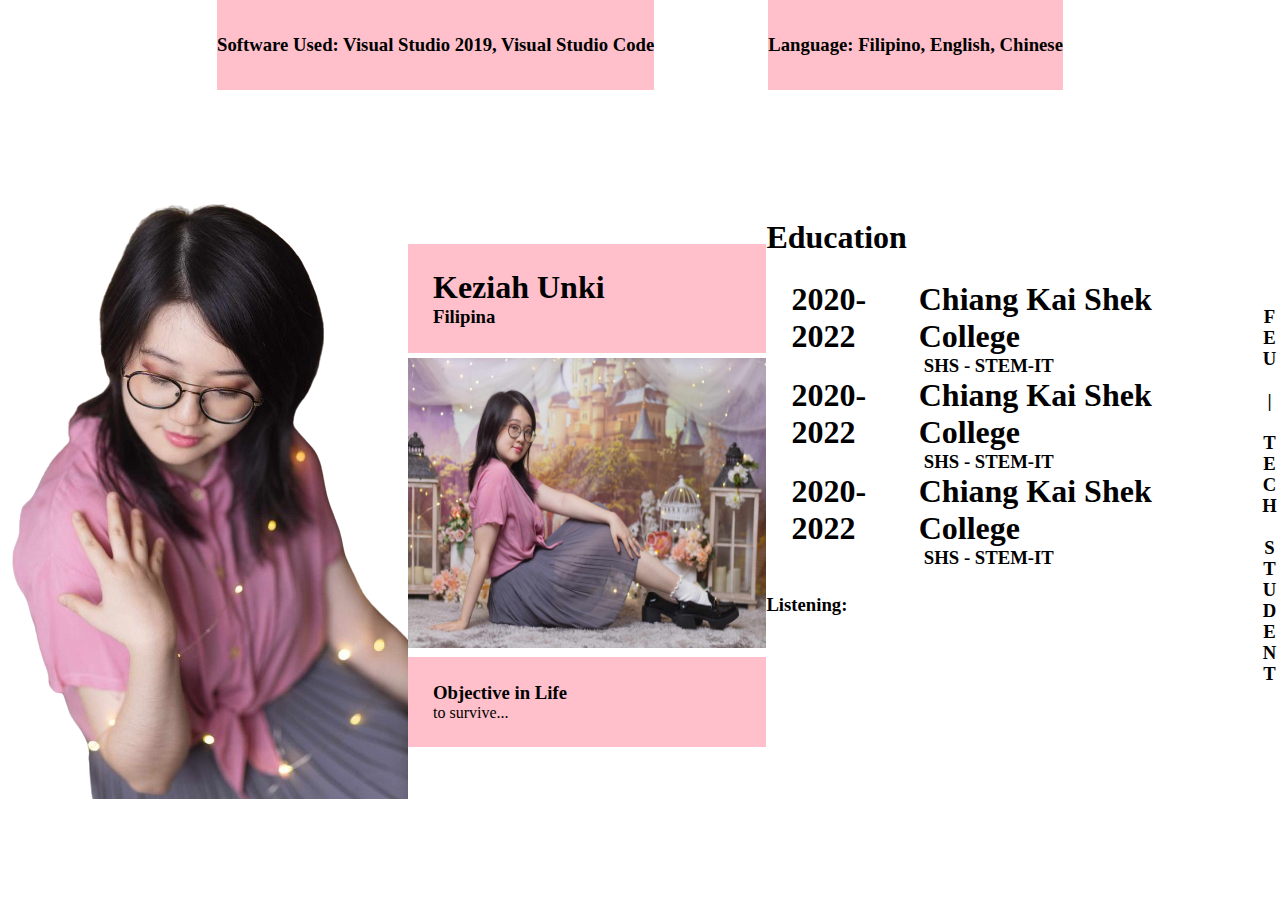
==== pages/about-me/index.html @ c0d0d67b "feat(about-me): added layout" ====
<!DOCTYPE html>
<html lang="en">
  <head>
    <meta charset="UTF-8" />
    <meta name="viewport" content="width=device-width, initial-scale=1.0" />
    <title>About Me</title>
    <link rel="stylesheet" href="./assets/css/style.css" />
  </head>
  <body>
    <section id="about-me">
      <div class="top-container">
        <div class="left container">
          <h3>Software Used: Visual Studio 2019, Visual Studio Code</h3>
        </div>
        <div class="right container">
          <h3>Language: Filipino, English, Chinese</h3>
        </div>
      </div>
      <div class="bottom-container">
        <div class="left-container">
          <img src="./assets/img/keziah-02.png" alt="" />
        </div>

        <div class="center-container">
          <div class="top container">
            <h1>Keziah Unki</h1>
            <h3>Filipina</h3>
          </div>
          <img src="./assets/img/keziah-landscape.jpg" height="300" />

          <div class="bottom container">
            <h3>Objective in Life</h3>
            <p>to survive...</p>
          </div>
        </div>

        <div class="right-container">
          <h1>Education</h1>

          <div class="school-info">

            <div class="title">
              <div class="year">
                <h1>2020-2022</h1>
                <h1>Chiang Kai Shek College</h1>
              </div>
              <h3>SHS - STEM-IT</h3>
            </div>

            <div class="title">
              <div class="year">
                <h1>2020-2022</h1>
                <h1>Chiang Kai Shek College</h1>
              </div>
              <h3>SHS - STEM-IT</h3>
            </div>
            <div class="title">
              <div class="year">
                <h1>2020-2022</h1>
                <h1>Chiang Kai Shek College</h1>
              </div>
              <h3>SHS - STEM-IT</h3>
            </div>
          </div>

          <div class="more-info">
            <h3>Listening: </h3>
            <nav>
                <iframe style="border-radius:12px" src="https://open.spotify.com/embed/episode/7lYKmumCbkWKDiRyt5A5vn?utm_source=generator&theme=0" width="100%" height="152" frameBorder="0" allowfullscreen="" allow="autoplay; clipboard-write; encrypted-media; fullscreen; picture-in-picture" loading="lazy"></iframe>
            </nav>
          </div>
        </div>

        <div class="side-text">
            <h3>FEU | TECH STUDENT</h3>
        </div>
      </div>
    </section>
  </body>
</html>
---- pages/about-me/assets/css/style.css ----
* {
    box-sizing: border-box;
    margin: 0;
    padding: 0;
}

#about-me{
    display: flex;
    flex-direction: column;
    align-items: center;
    width: 100dvw;
    
    & .top-container {
        display: flex;
        flex-direction: row;
        justify-content: space-around;
        
        width: 75dvw;
        height: 10dvh;

        & .container {
            display: flex;
            background-color: pink;
            align-items: center;
        }
    }

    & .bottom-container {
        display: flex;
        align-items: center;
        justify-content: space-around;
        width: 100dvw;
        height: 90dvh;
        
        & .center-container {
            width: 28dvw;

            & .container {
                background-color: pink;
                padding: 25px;
            }

            & img {
                padding: 5px 0px 5px 0px;
                width: 28dvw;
            }

        }


        & .right-container {
            
                & .school-info {
                    padding: 25px;
                    & .title {

                        & h3 {
                            margin-left: 30%;
                        }
                        & .year{
                            display: flex;
                        }

                    }
                }

            }
        }

        & .side-text {
            & h3 {
                display: flex;
                align-items: center;
                writing-mode: vertical-rl;
                text-orientation:upright;
            }
        }
        
    }
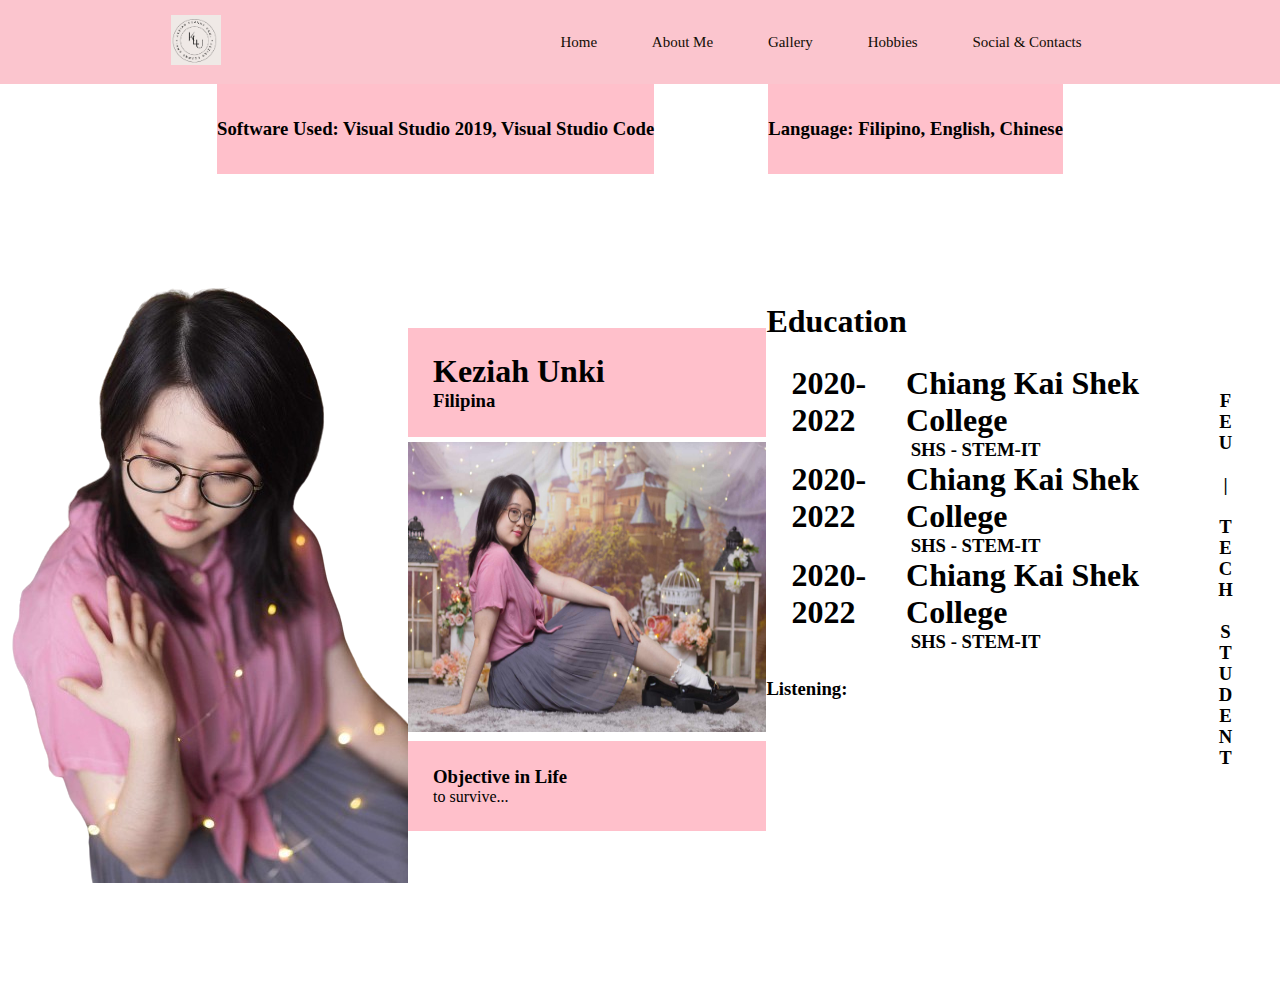
==== commit 216994ba: "feat(header): Added Header to each page" ====
--- a/pages/about-me/index.html
+++ b/pages/about-me/index.html
@@ -5,8 +5,22 @@
     <meta name="viewport" content="width=device-width, initial-scale=1.0" />
     <title>About Me</title>
     <link rel="stylesheet" href="./assets/css/style.css" />
+    <link rel="stylesheet" href="../../assets/css/header.css">
   </head>
   <body>
+    <header>
+      <div class="logo">
+        <img src="../../assets/img/logo.png" alt="" height="50" width="50">
+    </div>
+
+    <nav class="header_nav">
+        <a href="../../index.html">Home</a>
+        <a href="../about-me/index.html">About Me</a>
+        <a href="../gallery/index.html">Gallery</a>
+        <a href="../extra-activities/index.html">Hobbies</a>
+        <a href="../socials/index.html">Social & Contacts</a>
+    </nav>
+    </header>
     <section id="about-me">
       <div class="top-container">
         <div class="left container">
--- a/assets/css/header.css
+++ b/assets/css/header.css
@@ -0,0 +1,39 @@
+* {
+    padding: 0;
+    margin: 0;
+  }
+  
+  header {
+    display: flex;
+    flex-direction: row;
+    justify-content: space-around;
+    align-items: center;
+    padding: 15px;
+    background-color: rgb(251, 197, 206);
+  
+    & .logo_01{
+      transition: all 0.5s ease-in-out;
+      &:hover {
+        transform: scale(1.5);
+      }
+    }
+    
+
+    & .header_nav {
+      width: 45vw;
+      display: flex;
+      flex-direction: row;
+      justify-content: space-around;
+  
+      & a {
+        text-decoration: none;
+        font-size: 15px;
+        color: rgb(18, 13, 4);
+        transition: all 0.5s ease-in-out;
+  
+        &:hover {
+          transform: scale(1.2);
+        }
+      }
+    }
+  }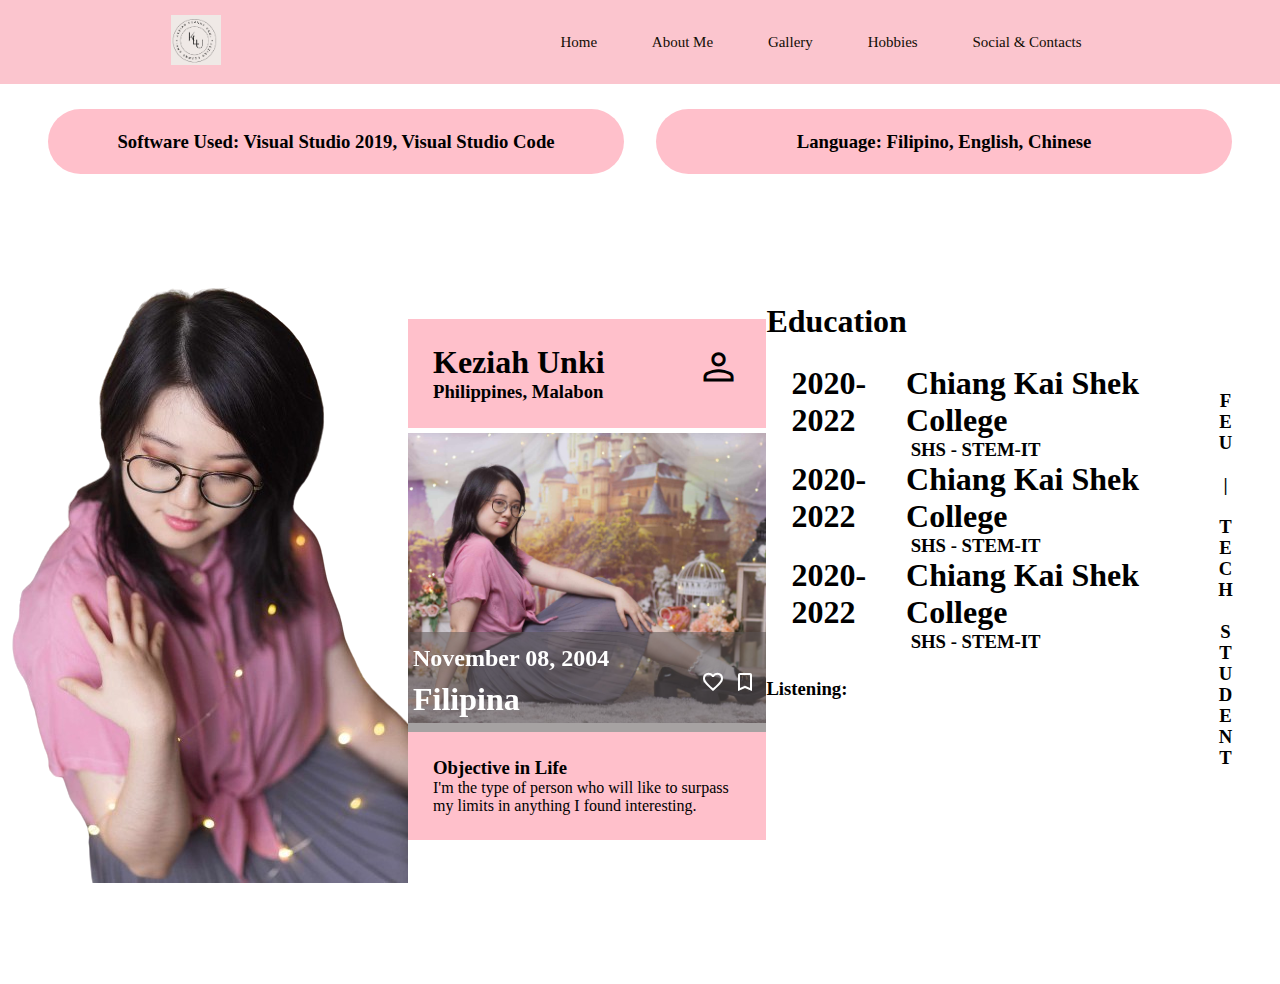
==== commit 63fe5c91: "refactor(about-me): Layout fix, Text Added" ====
--- a/pages/about-me/index.html
+++ b/pages/about-me/index.html
@@ -6,6 +6,7 @@
     <title>About Me</title>
     <link rel="stylesheet" href="./assets/css/style.css" />
     <link rel="stylesheet" href="../../assets/css/header.css">
+    <link rel="stylesheet" href="https://fonts.googleapis.com/css2?family=Material+Symbols+Outlined:opsz,wght,FILL,GRAD@24,400,0,0" />
   </head>
   <body>
     <header>
@@ -37,14 +38,38 @@
 
         <div class="center-container">
           <div class="top container">
-            <h1>Keziah Unki</h1>
-            <h3>Filipina</h3>
+
+            <div>
+              <h1>Keziah Unki</h1>
+              <h3>Philippines, Malabon</h3>
+            </div>
+
+            <i class="material-symbols-outlined">
+              person
+              </i>
           </div>
-          <img src="./assets/img/keziah-landscape.jpg" height="300" />
+          
+          <div class="middle">
+            <img src="./assets/img/keziah-landscape.jpg" height="300">
+            <div class="instagram">
+              <div class="information">
+                <h2>November 08, 2004</h2>
+                <h1>Filipina</h1>
+              </div>
+              <div class="icons">
+                <i class="material-symbols-outlined">
+                  favorite
+                  </i>
+                <i class="material-symbols-outlined">
+                  bookmark
+                  </i>
+              </div>
+            </div>
+          </div>
 
           <div class="bottom container">
             <h3>Objective in Life</h3>
-            <p>to survive...</p>
+            <p>I'm the type of person who will like to surpass my limits in anything I found interesting. </p>
           </div>
         </div>
 
--- a/pages/about-me/assets/css/style.css
+++ b/pages/about-me/assets/css/style.css
@@ -15,13 +15,17 @@
         flex-direction: row;
         justify-content: space-around;
         
-        width: 75dvw;
+        width: 95dvw;
         height: 10dvh;
 
         & .container {
             display: flex;
             background-color: pink;
             align-items: center;
+            justify-content: center;
+            border-radius: 50px;
+            margin-top: 25px;
+            width: 45dvw;
         }
     }
 
@@ -35,15 +39,73 @@
         & .center-container {
             width: 28dvw;
 
-            & .container {
+            & .container {      
                 background-color: pink;
                 padding: 25px;
             }
 
-            & img {
-                padding: 5px 0px 5px 0px;
-                width: 28dvw;
+            & .top{
+                display: flex;
+                flex-direction: row;
+                justify-content: space-between;
+
+
+            & .material-symbols-outlined {
+                font-size: 45px;
             }
+
+            }
+
+            & .middle{
+                position: relative;
+
+                & .instagram{
+                    background-color: rgba(92, 84, 84, 0.545);
+                    position: absolute;
+                    display: flex;
+                    flex-direction: row;
+                    justify-content: space-between;
+                    padding: 5px 5px 5px 5px;
+                    z-index: 2;
+                    bottom: 0;
+                    left: 0;
+                    width: 28dvw;
+
+
+                    & .information {
+                        height: 10dvh;
+                        display: flex;
+                        flex-direction: column;
+                        justify-content: space-evenly;
+                       
+                        & > h2 {
+                            color: white;
+                        }
+
+                        & > h1 {
+                            color: white;
+                        }
+                    }
+
+                    & .icons {
+                        display: flex;
+                        align-items: center;
+                        justify-content: space-around;
+                        width: 5dvw;
+                        font-size: 35px;
+                        color: white;
+                    }
+                }
+
+                & img {
+
+                    object-fit: cover;
+                    padding: 5px 0px 5px 0px;
+                    background-color: white;
+                    width: 28dvw;
+                }
+            }
+
 
         }
 
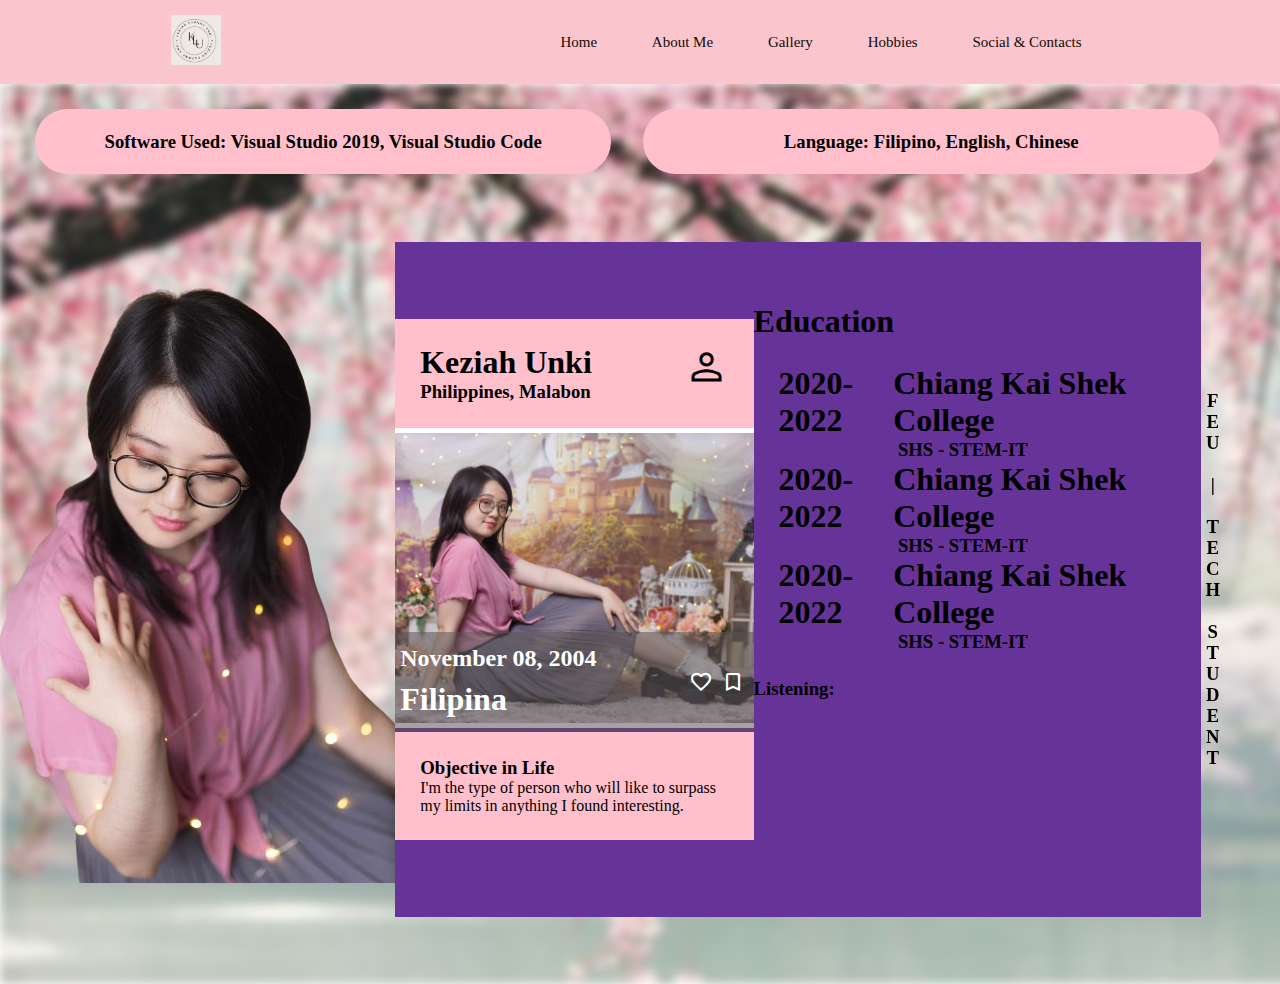
==== commit 58a49088: "refactor(about-me): background added" ====
--- a/pages/about-me/index.html
+++ b/pages/about-me/index.html
@@ -36,78 +36,81 @@
           <img src="./assets/img/keziah-02.png" alt="" />
         </div>
 
-        <div class="center-container">
-          <div class="top container">
-
-            <div>
-              <h1>Keziah Unki</h1>
-              <h3>Philippines, Malabon</h3>
+        <div class="white-background">
+          <div class="center-container">
+            <div class="top container">
+  
+              <div>
+                <h1>Keziah Unki</h1>
+                <h3>Philippines, Malabon</h3>
+              </div>
+  
+              <i class="material-symbols-outlined">
+                person
+                </i>
             </div>
-
-            <i class="material-symbols-outlined">
-              person
-              </i>
+            
+            <div class="middle">
+              <img src="./assets/img/keziah-landscape.jpg" height="300">
+              <div class="instagram">
+                <div class="information">
+                  <h2>November 08, 2004</h2>
+                  <h1>Filipina</h1>
+                </div>
+                <div class="icons">
+                  <i class="material-symbols-outlined">
+                    favorite
+                    </i>
+                  <i class="material-symbols-outlined">
+                    bookmark
+                    </i>
+                </div>
+              </div>
+            </div>
+  
+            <div class="bottom container">
+              <h3>Objective in Life</h3>
+              <p>I'm the type of person who will like to surpass my limits in anything I found interesting. </p>
+            </div>
           </div>
-          
-          <div class="middle">
-            <img src="./assets/img/keziah-landscape.jpg" height="300">
-            <div class="instagram">
-              <div class="information">
-                <h2>November 08, 2004</h2>
-                <h1>Filipina</h1>
+  
+          <div class="right-container">
+            <h1>Education</h1>
+  
+            <div class="school-info">
+  
+              <div class="title">
+                <div class="year">
+                  <h1>2020-2022</h1>
+                  <h1>Chiang Kai Shek College</h1>
+                </div>
+                <h3>SHS - STEM-IT</h3>
               </div>
-              <div class="icons">
-                <i class="material-symbols-outlined">
-                  favorite
-                  </i>
-                <i class="material-symbols-outlined">
-                  bookmark
-                  </i>
+  
+              <div class="title">
+                <div class="year">
+                  <h1>2020-2022</h1>
+                  <h1>Chiang Kai Shek College</h1>
+                </div>
+                <h3>SHS - STEM-IT</h3>
               </div>
+              <div class="title">
+                <div class="year">
+                  <h1>2020-2022</h1>
+                  <h1>Chiang Kai Shek College</h1>
+                </div>
+                <h3>SHS - STEM-IT</h3>
+              </div>
+            </div>
+  
+            <div class="more-info">
+              <h3>Listening: </h3>
+              <nav>
+                  <iframe style="border-radius:12px" src="https://open.spotify.com/embed/episode/7lYKmumCbkWKDiRyt5A5vn?utm_source=generator&theme=0" width="100%" height="152" frameBorder="0" allowfullscreen="" allow="autoplay; clipboard-write; encrypted-media; fullscreen; picture-in-picture" loading="lazy"></iframe>
+              </nav>
             </div>
           </div>
 
-          <div class="bottom container">
-            <h3>Objective in Life</h3>
-            <p>I'm the type of person who will like to surpass my limits in anything I found interesting. </p>
-          </div>
-        </div>
-
-        <div class="right-container">
-          <h1>Education</h1>
-
-          <div class="school-info">
-
-            <div class="title">
-              <div class="year">
-                <h1>2020-2022</h1>
-                <h1>Chiang Kai Shek College</h1>
-              </div>
-              <h3>SHS - STEM-IT</h3>
-            </div>
-
-            <div class="title">
-              <div class="year">
-                <h1>2020-2022</h1>
-                <h1>Chiang Kai Shek College</h1>
-              </div>
-              <h3>SHS - STEM-IT</h3>
-            </div>
-            <div class="title">
-              <div class="year">
-                <h1>2020-2022</h1>
-                <h1>Chiang Kai Shek College</h1>
-              </div>
-              <h3>SHS - STEM-IT</h3>
-            </div>
-          </div>
-
-          <div class="more-info">
-            <h3>Listening: </h3>
-            <nav>
-                <iframe style="border-radius:12px" src="https://open.spotify.com/embed/episode/7lYKmumCbkWKDiRyt5A5vn?utm_source=generator&theme=0" width="100%" height="152" frameBorder="0" allowfullscreen="" allow="autoplay; clipboard-write; encrypted-media; fullscreen; picture-in-picture" loading="lazy"></iframe>
-            </nav>
-          </div>
         </div>
 
         <div class="side-text">
--- a/pages/about-me/assets/css/style.css
+++ b/pages/about-me/assets/css/style.css
@@ -8,7 +8,24 @@
     display: flex;
     flex-direction: column;
     align-items: center;
-    width: 100dvw;
+    width: 98dvw;
+    position: relative;
+
+    &::before {
+        content: " ";
+        position: absolute;
+        top: 0;
+        left: 0;
+        width: 150dvw;
+        height: 100dvh;
+        background-image: url(../img/background.jpg);
+        background-position: left;
+        background-size: 100% 100%; 
+        object-fit: contain;
+        background-repeat: no-repeat;
+        filter: blur(5px);
+        z-index: -1;
+    }
     
     & .top-container {
         display: flex;
@@ -36,96 +53,105 @@
         width: 100dvw;
         height: 90dvh;
         
-        & .center-container {
-            width: 28dvw;
+        & .white-background {
 
-            & .container {      
-                background-color: pink;
-                padding: 25px;
-            }
-
-            & .top{
-                display: flex;
-                flex-direction: row;
-                justify-content: space-between;
-
-
-            & .material-symbols-outlined {
-                font-size: 45px;
-            }
-
-            }
-
-            & .middle{
-                position: relative;
-
-                & .instagram{
-                    background-color: rgba(92, 84, 84, 0.545);
-                    position: absolute;
+            display: flex;
+            align-items: center;
+            justify-content: space-around;
+            height: 75dvh;
+            width: 65dvw;
+            background-color: rebeccapurple;
+            & .center-container {
+                width: 28dvw;
+    
+                & .container {      
+                    background-color: pink;
+                    padding: 25px;
+                }
+    
+                & .top{
                     display: flex;
                     flex-direction: row;
                     justify-content: space-between;
-                    padding: 5px 5px 5px 5px;
-                    z-index: 2;
-                    bottom: 0;
-                    left: 0;
-                    width: 28dvw;
-
-
-                    & .information {
-                        height: 10dvh;
+    
+    
+                & .material-symbols-outlined {
+                    font-size: 45px;
+                }
+    
+                }
+    
+                & .middle{
+                    position: relative;
+    
+                    & .instagram{
+                        background-color: rgba(92, 84, 84, 0.545);
+                        position: absolute;
                         display: flex;
-                        flex-direction: column;
-                        justify-content: space-evenly;
-                       
-                        & > h2 {
-                            color: white;
+                        flex-direction: row;
+                        justify-content: space-between;
+                        padding: 5px 5px 5px 5px;
+                        z-index: 2;
+                        bottom: 0;
+                        left: 0;
+                        width: 28dvw;
+    
+    
+                        & .information {
+                            height: 10dvh;
+                            display: flex;
+                            flex-direction: column;
+                            justify-content: space-evenly;
+                           
+                            & > h2 {
+                                color: white;
+                            }
+    
+                            & > h1 {
+                                color: white;
+                            }
                         }
-
-                        & > h1 {
+    
+                        & .icons {
+                            display: flex;
+                            align-items: center;
+                            justify-content: space-around;
+                            width: 5dvw;
+                            font-size: 35px;
                             color: white;
                         }
                     }
-
-                    & .icons {
-                        display: flex;
-                        align-items: center;
-                        justify-content: space-around;
-                        width: 5dvw;
-                        font-size: 35px;
-                        color: white;
+    
+                    & img {
+    
+                        object-fit: cover;
+                        padding: 5px 0px 5px 0px;
+                        background-color: white;
+                        width: 28dvw;
                     }
                 }
-
-                & img {
-
-                    object-fit: cover;
-                    padding: 5px 0px 5px 0px;
-                    background-color: white;
-                    width: 28dvw;
+    
+    
+            }
+    
+    
+            & .right-container {
+                
+                    & .school-info {
+                        padding: 25px;
+                        & .title {
+    
+                            & h3 {
+                                margin-left: 30%;
+                            }
+                            & .year{
+                                display: flex;
+                            }
+    
+                        }
+                    }
+    
                 }
-            }
-
-
-        }
-
-
-        & .right-container {
-            
-                & .school-info {
-                    padding: 25px;
-                    & .title {
-
-                        & h3 {
-                            margin-left: 30%;
-                        }
-                        & .year{
-                            display: flex;
-                        }
-
-                    }
-                }
-
             }
         }
 
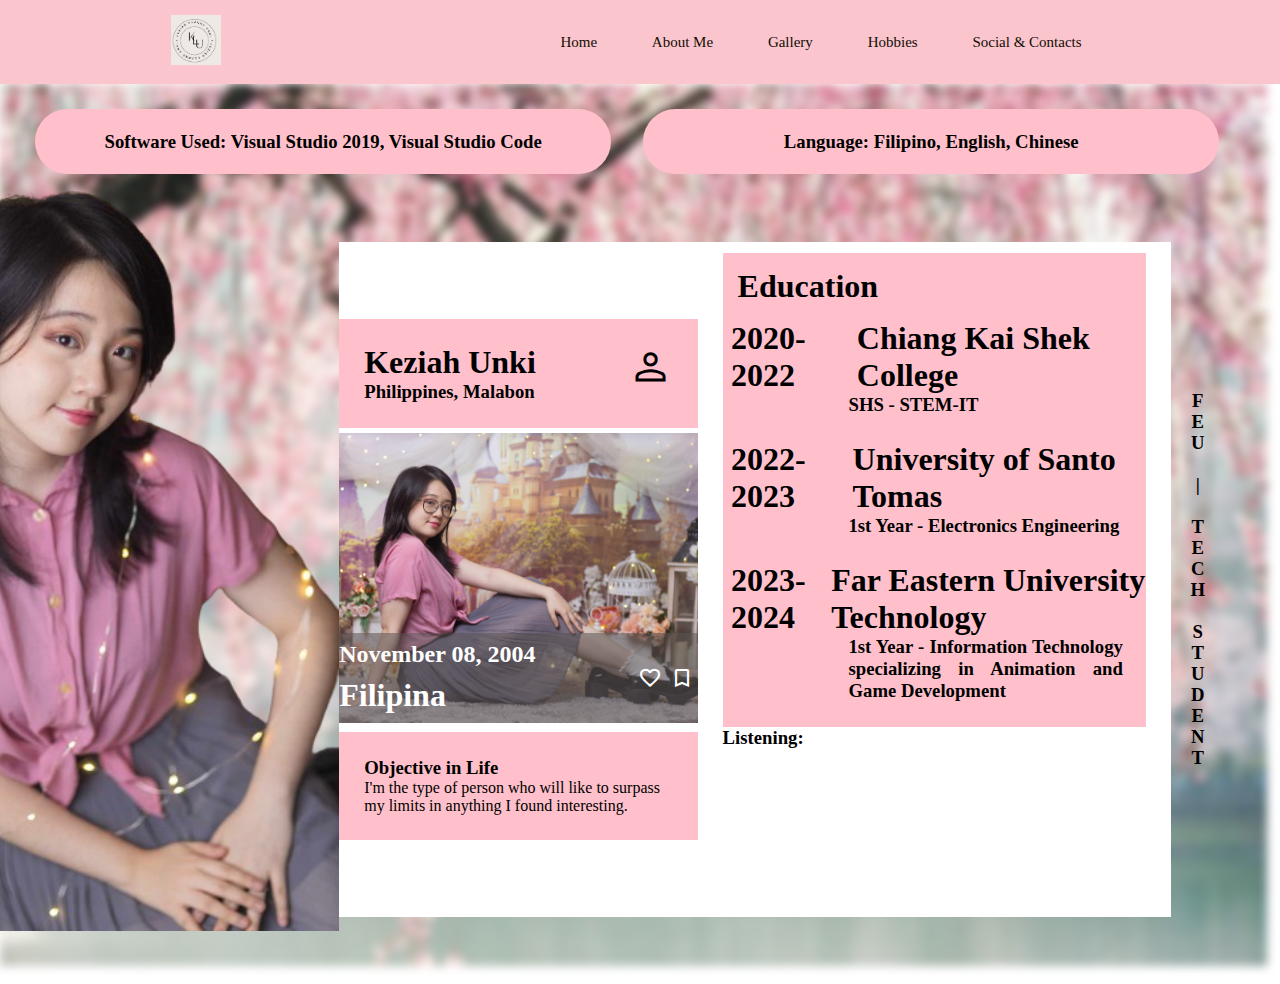
==== commit ae809259: "refactor(about-me): layout better" ====
--- a/pages/about-me/index.html
+++ b/pages/about-me/index.html
@@ -33,7 +33,7 @@
       </div>
       <div class="bottom-container">
         <div class="left-container">
-          <img src="./assets/img/keziah-02.png" alt="" />
+          <img src="./assets/img/keziah-sitting.png" alt="" />
         </div>
 
         <div class="white-background">
@@ -75,9 +75,9 @@
           </div>
   
           <div class="right-container">
-            <h1>Education</h1>
-  
+            
             <div class="school-info">
+              <h1>Education</h1>
   
               <div class="title">
                 <div class="year">
@@ -89,17 +89,17 @@
   
               <div class="title">
                 <div class="year">
-                  <h1>2020-2022</h1>
-                  <h1>Chiang Kai Shek College</h1>
+                  <h1>2022-2023</h1>
+                  <h1>University of Santo Tomas</h1>
                 </div>
-                <h3>SHS - STEM-IT</h3>
+                <h3>1st Year - Electronics Engineering</h3>
               </div>
               <div class="title">
                 <div class="year">
-                  <h1>2020-2022</h1>
-                  <h1>Chiang Kai Shek College</h1>
+                  <h1>2023-2024</h1>
+                  <h1>Far Eastern University Technology</h1>
                 </div>
-                <h3>SHS - STEM-IT</h3>
+                <h3>1st Year - Information Technology specializing in Animation and Game Development</h3>
               </div>
             </div>
   
--- a/pages/about-me/assets/css/style.css
+++ b/pages/about-me/assets/css/style.css
@@ -16,8 +16,8 @@
         position: absolute;
         top: 0;
         left: 0;
-        width: 150dvw;
-        height: 100dvh;
+        width: 99dvw;
+        height: 98dvh;
         background-image: url(../img/background.jpg);
         background-position: left;
         background-size: 100% 100%; 
@@ -49,9 +49,22 @@
     & .bottom-container {
         display: flex;
         align-items: center;
-        justify-content: space-around;
+        justify-content: center;
         width: 100dvw;
         height: 90dvh;
+
+        & .left-container {
+            position: relative;
+            width: 30dvw;
+            height: 90dvh;
+            & > img {
+                position: absolute;
+                height: 90dvh;
+                right: 0;
+                bottom: 53px;
+                z-index: 1;
+            }
+        }
         
         & .white-background {
 
@@ -60,7 +73,7 @@
             justify-content: space-around;
             height: 75dvh;
             width: 65dvw;
-            background-color: rebeccapurple;
+            background-color: white;
             & .center-container {
                 width: 28dvw;
     
@@ -83,15 +96,15 @@
     
                 & .middle{
                     position: relative;
-    
+
                     & .instagram{
+
                         background-color: rgba(92, 84, 84, 0.545);
                         position: absolute;
                         display: flex;
                         flex-direction: row;
                         justify-content: space-between;
-                        padding: 5px 5px 5px 5px;
-                        z-index: 2;
+                        margin: 5px 5px 9px 0px;                        z-index: 2;
                         bottom: 0;
                         left: 0;
                         width: 28dvw;
@@ -136,16 +149,27 @@
     
     
             & .right-container {
-                
+                width: 38dvw;
+                padding: 25px;
+
                     & .school-info {
-                        padding: 25px;
+                        background-color: pink;
+                        & > h1{
+                            padding: 15px;
+                        }
                         & .title {
     
                             & h3 {
-                                margin-left: 30%;
+                                margin-left: 25%;
+                                width: 23dvw;
+                                padding: 0px 0px 25px 20px;
+                                text-align: justify;
                             }
                             & .year{
                                 display: flex;
+                                & > h1 {
+                                    margin-left: 2%;
+                                }
                             }
     
                         }
@@ -157,6 +181,7 @@
 
         & .side-text {
             & h3 {
+                padding: 15px;
                 display: flex;
                 align-items: center;
                 writing-mode: vertical-rl;
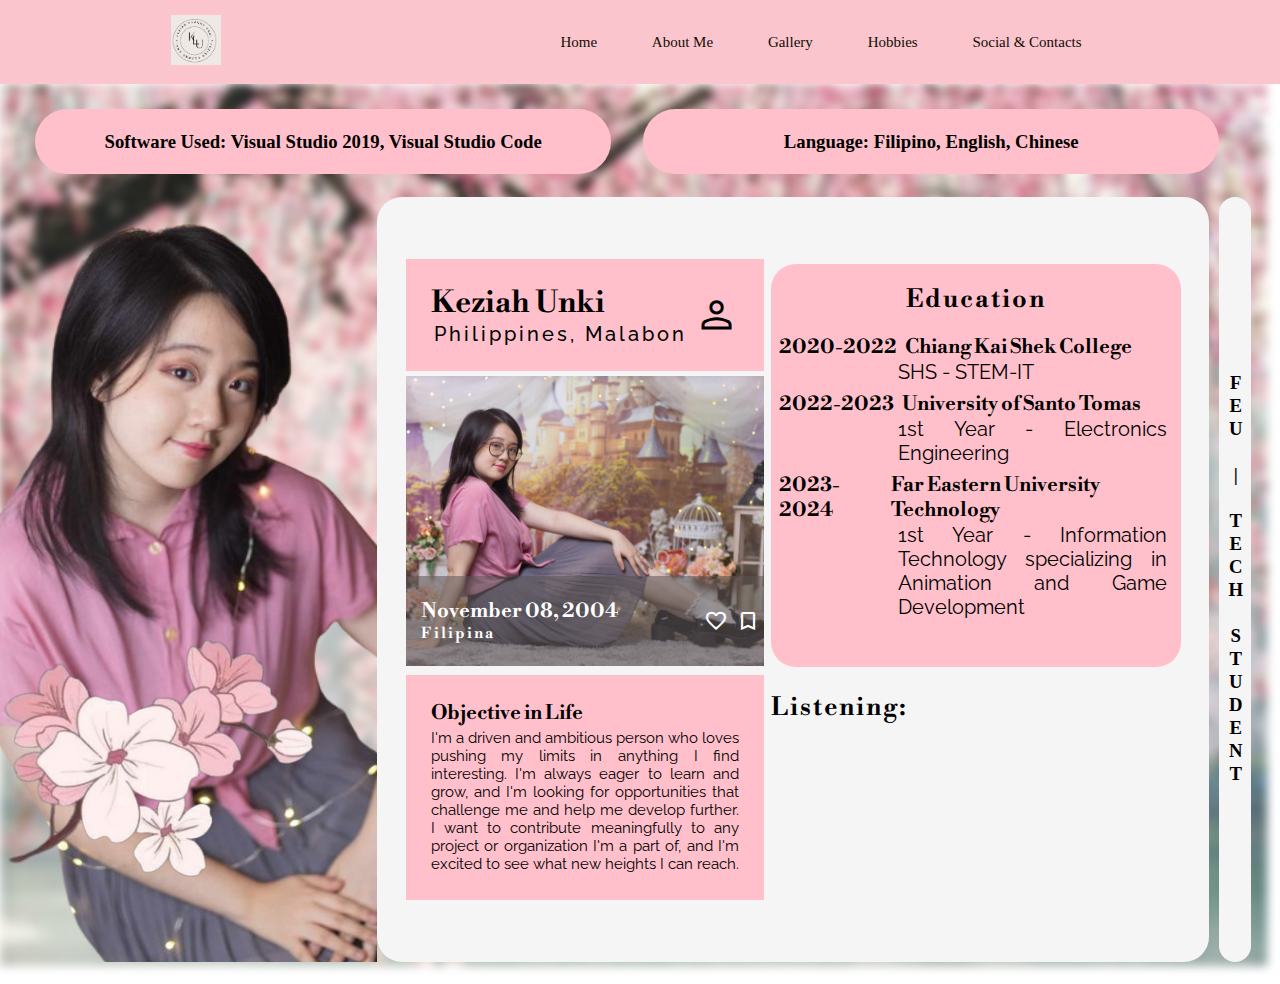
==== commit aa118fc5: "fix(about-me): Width and Height sizes" ====
--- a/pages/about-me/index.html
+++ b/pages/about-me/index.html
@@ -5,22 +5,31 @@
     <meta name="viewport" content="width=device-width, initial-scale=1.0" />
     <title>About Me</title>
     <link rel="stylesheet" href="./assets/css/style.css" />
-    <link rel="stylesheet" href="../../assets/css/header.css">
-    <link rel="stylesheet" href="https://fonts.googleapis.com/css2?family=Material+Symbols+Outlined:opsz,wght,FILL,GRAD@24,400,0,0" />
+    <link rel="stylesheet" href="../../assets/css/header.css" />
+    <link
+      rel="stylesheet"
+      href="https://fonts.googleapis.com/css2?family=Material+Symbols+Outlined:opsz,wght,FILL,GRAD@24,400,0,0"
+    />
+    <link rel="preconnect" href="https://fonts.googleapis.com" />
+    <link rel="preconnect" href="https://fonts.gstatic.com" crossorigin />
+    <link
+      href="https://fonts.googleapis.com/css2?family=Libre+Bodoni:ital,wght@0,400..700;1,400..700&family=Raleway:ital,wght@0,100..900;1,100..900&display=swap"
+      rel="stylesheet"
+    />
   </head>
   <body>
     <header>
       <div class="logo">
-        <img src="../../assets/img/logo.png" alt="" height="50" width="50">
-    </div>
+        <img src="../../assets/img/logo.png" alt="" height="50" width="50" />
+      </div>
 
-    <nav class="header_nav">
+      <nav class="header_nav">
         <a href="../../index.html">Home</a>
         <a href="../about-me/index.html">About Me</a>
         <a href="../gallery/index.html">Gallery</a>
         <a href="../extra-activities/index.html">Hobbies</a>
         <a href="../socials/index.html">Social & Contacts</a>
-    </nav>
+      </nav>
     </header>
     <section id="about-me">
       <div class="top-container">
@@ -33,52 +42,47 @@
       </div>
       <div class="bottom-container">
         <div class="left-container">
-          <img src="./assets/img/keziah-sitting.png" alt="" />
+          <img class="sitting" src="./assets/img/keziah-sitting.png" alt="" />
+          <img class="flower" src="./assets/img/flower.png" alt="" />
         </div>
 
         <div class="white-background">
           <div class="center-container">
             <div class="top container">
-  
-              <div>
+              <div class="context">
                 <h1>Keziah Unki</h1>
                 <h3>Philippines, Malabon</h3>
               </div>
-  
-              <i class="material-symbols-outlined">
-                person
-                </i>
+
+              <i class="material-symbols-outlined"> person </i>
             </div>
-            
+
             <div class="middle">
-              <img src="./assets/img/keziah-landscape.jpg" height="300">
+              <img src="./assets/img/keziah-landscape.jpg" height="300" />
               <div class="instagram">
                 <div class="information">
                   <h2>November 08, 2004</h2>
                   <h1>Filipina</h1>
                 </div>
                 <div class="icons">
-                  <i class="material-symbols-outlined">
-                    favorite
-                    </i>
-                  <i class="material-symbols-outlined">
-                    bookmark
-                    </i>
+                  <i class="material-symbols-outlined"> favorite </i>
+                  <i class="material-symbols-outlined"> bookmark </i>
                 </div>
               </div>
             </div>
-  
+
             <div class="bottom container">
               <h3>Objective in Life</h3>
-              <p>I'm the type of person who will like to surpass my limits in anything I found interesting. </p>
+              <p>
+                I'm a driven and ambitious person who loves pushing my limits in anything I find interesting. I'm always eager to learn and grow, and I'm looking for opportunities that challenge me and help me develop further. I want to contribute meaningfully to any project or organization I'm a part of, and I'm excited to see what new heights I can reach.
+              </p>
             </div>
           </div>
-  
+
           <div class="right-container">
-            
             <div class="school-info">
               <h1>Education</h1>
-  
+
               <div class="title">
                 <div class="year">
                   <h1>2020-2022</h1>
@@ -86,7 +90,7 @@
                 </div>
                 <h3>SHS - STEM-IT</h3>
               </div>
-  
+
               <div class="title">
                 <div class="year">
                   <h1>2022-2023</h1>
@@ -99,22 +103,33 @@
                   <h1>2023-2024</h1>
                   <h1>Far Eastern University Technology</h1>
                 </div>
-                <h3>1st Year - Information Technology specializing in Animation and Game Development</h3>
+                <h3>
+                  1st Year - Information Technology specializing in Animation
+                  and Game Development
+                </h3>
               </div>
             </div>
-  
+
             <div class="more-info">
-              <h3>Listening: </h3>
-              <nav>
-                  <iframe style="border-radius:12px" src="https://open.spotify.com/embed/episode/7lYKmumCbkWKDiRyt5A5vn?utm_source=generator&theme=0" width="100%" height="152" frameBorder="0" allowfullscreen="" allow="autoplay; clipboard-write; encrypted-media; fullscreen; picture-in-picture" loading="lazy"></iframe>
-              </nav>
+            
+                <h3>Listening:</h3>
+                <iframe
+                  style="border-radius: 12px"
+                  src="https://open.spotify.com/embed/episode/7lYKmumCbkWKDiRyt5A5vn?utm_source=generator&theme=0"
+                  width="100%"
+                  height="152"
+                  frameborder="0"
+                  allowfullscreen=""
+                  allow="autoplay; clipboard-write; encrypted-media; fullscreen; picture-in-picture"
+                  loading="lazy"
+                ></iframe>
+            
             </div>
           </div>
-
         </div>
 
         <div class="side-text">
-            <h3>FEU | TECH STUDENT</h3>
+          <h3>FEU | TECH STUDENT</h3>
         </div>
       </div>
     </section>
--- a/pages/about-me/assets/css/style.css
+++ b/pages/about-me/assets/css/style.css
@@ -1,192 +1,300 @@
 * {
-    box-sizing: border-box;
-    margin: 0;
-    padding: 0;
+  box-sizing: border-box;
+  margin: 0;
+  padding: 0;
 }
 
-#about-me{
+#about-me {
+  display: flex;
+  flex-direction: column;
+  align-items: center;
+  width: 98dvw;
+  position: relative;
+
+  &::before {
+    content: " ";
+    position: absolute;
+    top: 0;
+    left: 0;
+    width: 99dvw;
+    height: 98dvh;
+    background-image: url(../img/background.jpg);
+    background-position: left;
+    background-size: 100% 100%;
+    object-fit: contain;
+    background-repeat: no-repeat;
+    filter: blur(5px);
+    z-index: -1;
+  }
+
+  & .top-container {
     display: flex;
-    flex-direction: column;
+    flex-direction: row;
+    justify-content: space-around;
+
+    width: 95dvw;
+    height: 10dvh;
+
+    & .container {
+      display: flex;
+      background-color: pink;
+      align-items: center;
+      justify-content: center;
+      border-radius: 50px;
+      margin-top: 25px;
+      width: 45dvw;
+    }
+  }
+
+  & .bottom-container {
+    display: flex;
     align-items: center;
-    width: 98dvw;
-    position: relative;
-
-    &::before {
-        content: " ";
+    justify-content: center;
+    width: 100dvw;
+    height: 90dvh;
+
+    & .left-container {
+      position: relative;
+      width: 30dvw;
+      height: 85dvh;
+      overflow: hidden;
+
+
+      & .flower {
         position: absolute;
-        top: 0;
+        object-fit: contain;
+        width: 37dvw;
+        height: 87dvh;
         left: 0;
-        width: 99dvw;
-        height: 98dvh;
-        background-image: url(../img/background.jpg);
-        background-position: left;
-        background-size: 100% 100%; 
-        object-fit: contain;
-        background-repeat: no-repeat;
-        filter: blur(5px);
-        z-index: -1;
-    }
+        bottom: -85px;
+       
+        & > img {
+          position: absolute;
+          height: 90dvh;
+         
+          z-index: 1;
+        }
+      }
+      & .sitting {
+        position: relative;
+        object-fit: cover;
+        width: 30dvw;
+        height: 90vh;
+    }
+        & > img {
+          position: absolute;
+          right: 0;
+          bottom: 43px;
+          z-index: 1;
+        }
+      }
+    }
+
+    & .white-background {
+      display: flex;
+      align-items: center;
+      justify-content: space-around;
+      height: 85dvh;
+      width: 65dvw;
+      border-radius: 25px;
+      padding: 25px;
+      background-color: whitesmoke;
+
+
+      & .center-container {
+        width: 28dvw;
+
+        & .container {
+          background-color: pink;
+          padding: 25px;
+          display: flex;
+          flex-direction: column;
+          justify-content: space-around;
+          
+        }
+
+        & .top {
+          display: flex;
+          flex-direction: row;
+          justify-content: space-between;
+          align-items: center;
+
+         & .context{
+
+             &  h1 {
+                 font-family: "Libre Bodoni", serif;
+                 font-size: 30px;
+             }
+ 
+             & > h3 {
+                 font-family: "Raleway", sans-serif;   
+                 font-size: 20px;   
+                 font-weight: 500;
+                 letter-spacing: 3px;
+                 margin-left:3px ;
+                }
+         }
+
+          & .material-symbols-outlined {
+            font-size: 45px;
+          }
+
+       
+        }
+
+        & .middle {
+          position: relative;
+
+          & .instagram {
+            background-color: rgba(92, 84, 84, 0.545);
+            position: absolute;
+            display: flex;
+            flex-direction: row;
+            justify-content: space-between;
+            margin: 5px 5px 9px 0px;
+            z-index: 2;
+            bottom: 0;
+            left: 0;
+            width: 28dvw;
+
+            & .information {
+              height: 10dvh;
+              display: flex;
+              flex-direction: column;
+              justify-content: center;
+              padding-left: 15px;
+              padding-right: 15px;
+
+              & > h2 {
+                font-family: "Libre Bodoni", serif;
+                 font-size: 20px;
+                 color: white;
+              }
+
+              & > h1 {
+                font-family: "Libre Bodoni", serif;
+                font-size: 15px;
+                letter-spacing: 2px;
+                color: white;          
+                }
+            }
+
+            & .icons {
+              display: flex;
+              align-items: center;
+              justify-content: space-around;
+              width: 5dvw;
+              font-size: 35px;
+              color: white;
+            }
+          }
+
+          & img {
+            object-fit: cover;
+            padding: 5px 0px 5px 0px;
+            width: 28dvw;
+          }
+        }
+
+        & .bottom {
+            height: 25dvh;
+            & > h3 {
+                font-family: "Libre Bodoni", serif;
+                font-size: 20px;
+                color: black;
+            }
+
+            & > p {
+                font-family: "Raleway", sans-serif;   
+                font-size: 15px;   
+                font-weight: 400;
+                text-align: justify;
+            }
+
+          }
+
+      }
+
+      & .right-container {
+        height: 70dvh;
+        display: flex;
+        flex-direction: column;
+        justify-content: space-evenly;
+
+      
+
+        & .school-info {
+          background-color: pink;
+          width: 32dvw;
+          height: 45dvh;
+          border-radius: 25px;
+
+          & > h1 {
+            font-family: "Libre Bodoni", serif;        
+            font-size: 25px;
+            padding: 20px;
+
+            font-weight: 800;
+            text-align: center;       
+            letter-spacing: 2px;   
+}
+          & .title {
+            
+            & h3 {
+              margin-left: 31%;
+              width: 21dvw;
+              text-align: justify;
+              padding-bottom: 8px;
+
+              font-family: "Raleway", sans-serif;   
+              font-size: 20px;   
+              font-weight: 400;
+
+
+            }
+            & .year {
+              display: flex;
+
+              & > h1 {
+                
+                    font-family: "Libre Bodoni", serif;
+                    font-size: 20px;
+                    color: black;
+        
+                margin-left: 2%;
+              }
+            }
+          }
+        }
+
+        & .more-info {
+            & > h3 {
+                font-family: "Libre Bodoni", serif;        
+                font-size: 25px;
+                padding: 25px 0px 15px 0px;
     
-    & .top-container {
-        display: flex;
-        flex-direction: row;
-        justify-content: space-around;
-        
-        width: 95dvw;
-        height: 10dvh;
-
-        & .container {
-            display: flex;
-            background-color: pink;
-            align-items: center;
-            justify-content: center;
-            border-radius: 50px;
-            margin-top: 25px;
-            width: 45dvw;
-        }
-    }
-
-    & .bottom-container {
-        display: flex;
-        align-items: center;
-        justify-content: center;
-        width: 100dvw;
-        height: 90dvh;
-
-        & .left-container {
-            position: relative;
-            width: 30dvw;
-            height: 90dvh;
-            & > img {
-                position: absolute;
-                height: 90dvh;
-                right: 0;
-                bottom: 53px;
-                z-index: 1;
-            }
-        }
-        
-        & .white-background {
-
-            display: flex;
-            align-items: center;
-            justify-content: space-around;
-            height: 75dvh;
-            width: 65dvw;
-            background-color: white;
-            & .center-container {
-                width: 28dvw;
+                font-weight: 800;
+                letter-spacing: 2px;   
+    }
+        }
+      }
+    }
     
-                & .container {      
-                    background-color: pink;
-                    padding: 25px;
-                }
-    
-                & .top{
-                    display: flex;
-                    flex-direction: row;
-                    justify-content: space-between;
-    
-    
-                & .material-symbols-outlined {
-                    font-size: 45px;
-                }
-    
-                }
-    
-                & .middle{
-                    position: relative;
-
-                    & .instagram{
-
-                        background-color: rgba(92, 84, 84, 0.545);
-                        position: absolute;
-                        display: flex;
-                        flex-direction: row;
-                        justify-content: space-between;
-                        margin: 5px 5px 9px 0px;                        z-index: 2;
-                        bottom: 0;
-                        left: 0;
-                        width: 28dvw;
-    
-    
-                        & .information {
-                            height: 10dvh;
-                            display: flex;
-                            flex-direction: column;
-                            justify-content: space-evenly;
-                           
-                            & > h2 {
-                                color: white;
-                            }
-    
-                            & > h1 {
-                                color: white;
-                            }
-                        }
-    
-                        & .icons {
-                            display: flex;
-                            align-items: center;
-                            justify-content: space-around;
-                            width: 5dvw;
-                            font-size: 35px;
-                            color: white;
-                        }
-                    }
-    
-                    & img {
-    
-                        object-fit: cover;
-                        padding: 5px 0px 5px 0px;
-                        background-color: white;
-                        width: 28dvw;
-                    }
-                }
-    
-    
-            }
-    
-    
-            & .right-container {
-                width: 38dvw;
-                padding: 25px;
-
-                    & .school-info {
-                        background-color: pink;
-                        & > h1{
-                            padding: 15px;
-                        }
-                        & .title {
-    
-                            & h3 {
-                                margin-left: 25%;
-                                width: 23dvw;
-                                padding: 0px 0px 25px 20px;
-                                text-align: justify;
-                            }
-                            & .year{
-                                display: flex;
-                                & > h1 {
-                                    margin-left: 2%;
-                                }
-                            }
-    
-                        }
-                    }
-    
-                }
-            }
-        }
-
-        & .side-text {
-            & h3 {
-                padding: 15px;
-                display: flex;
-                align-items: center;
-                writing-mode: vertical-rl;
-                text-orientation:upright;
-            }
-        }
-        
-    }
+  }
+
+  & .side-text {
+    & h3 {
+      height: 85dvh;
+      margin: 10px;
+      padding: 5px;
+      display: flex;
+      justify-content: center;
+      border-radius: 25px;
+      background-color: whitesmoke;
+      align-items: center;
+      writing-mode: vertical-rl;
+      text-orientation: upright;
+      letter-spacing: 2px;
+    }
+  }
+
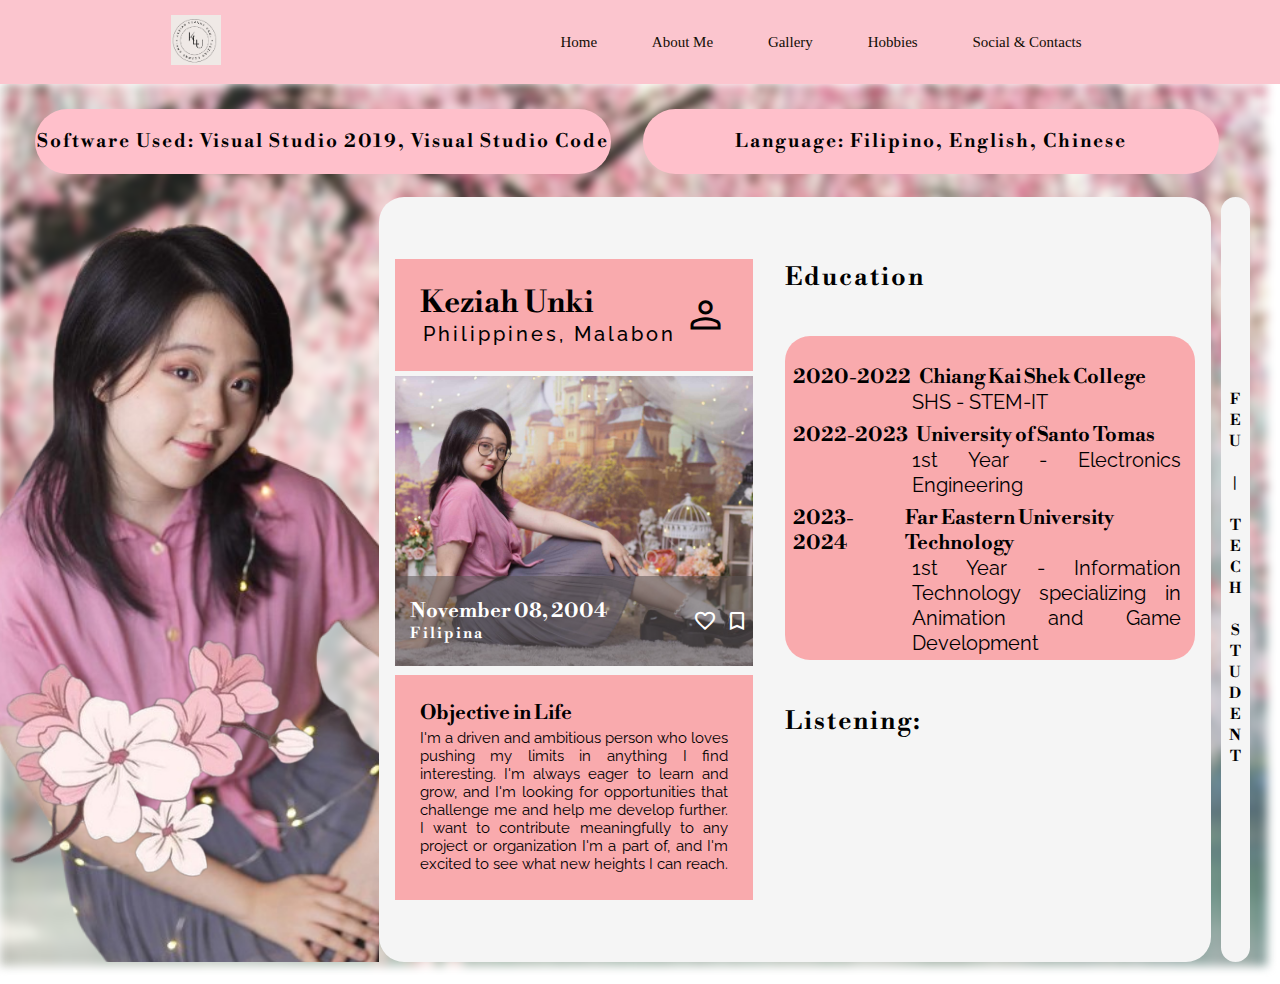
==== commit 39275dc6: "refactor(about-me): layout change and color change" ====
--- a/pages/about-me/index.html
+++ b/pages/about-me/index.html
@@ -27,7 +27,7 @@
         <a href="../../index.html">Home</a>
         <a href="../about-me/index.html">About Me</a>
         <a href="../gallery/index.html">Gallery</a>
-        <a href="../extra-activities/index.html">Hobbies</a>
+        <a href="../hobbies/index.html">Hobbies</a>
         <a href="../socials/index.html">Social & Contacts</a>
       </nav>
     </header>
@@ -80,8 +80,8 @@
           </div>
 
           <div class="right-container">
+            <h1>Education</h1>
             <div class="school-info">
-              <h1>Education</h1>
 
               <div class="title">
                 <div class="year">
--- a/pages/about-me/assets/css/style.css
+++ b/pages/about-me/assets/css/style.css
@@ -31,9 +31,10 @@
     display: flex;
     flex-direction: row;
     justify-content: space-around;
-
     width: 95dvw;
     height: 10dvh;
+
+    
 
     & .container {
       display: flex;
@@ -43,6 +44,12 @@
       border-radius: 50px;
       margin-top: 25px;
       width: 45dvw;
+
+      & > h3 {
+        font-family: "Libre Bodoni", serif;
+        letter-spacing: 2px;
+      }
+     
     }
   }
 
@@ -97,15 +104,13 @@
       height: 85dvh;
       width: 65dvw;
       border-radius: 25px;
-      padding: 25px;
       background-color: whitesmoke;
-
 
       & .center-container {
         width: 28dvw;
 
         & .container {
-          background-color: pink;
+          background-color:#f9aaad;
           padding: 25px;
           display: flex;
           flex-direction: column;
@@ -137,6 +142,7 @@
 
           & .material-symbols-outlined {
             font-size: 45px;
+            
           }
 
        
@@ -216,18 +222,27 @@
       }
 
       & .right-container {
-        height: 70dvh;
+        height: 80dvh;
         display: flex;
         flex-direction: column;
         justify-content: space-evenly;
-
       
+        & > h1 {
+          font-family: "Libre Bodoni", serif;        
+          font-size: 25px;
+          padding: 15px 0px 15px 0px;
+          font-weight: 800;
+          letter-spacing: 2px;
+          line-height: 25px;   
+        }
 
         & .school-info {
-          background-color: pink;
+          background-color:#f9aaad;
           width: 32dvw;
-          height: 45dvh;
+          height: 36dvh;
+          padding-top: 29px;
           border-radius: 25px;
+
 
           & > h1 {
             font-family: "Libre Bodoni", serif;        
@@ -245,6 +260,7 @@
               width: 21dvw;
               text-align: justify;
               padding-bottom: 8px;
+              line-height: 25px;   
 
               font-family: "Raleway", sans-serif;   
               font-size: 20px;   
@@ -271,8 +287,7 @@
             & > h3 {
                 font-family: "Libre Bodoni", serif;        
                 font-size: 25px;
-                padding: 25px 0px 15px 0px;
-    
+                padding: 15px 0px 15px 0px;
                 font-weight: 800;
                 letter-spacing: 2px;   
     }
@@ -284,17 +299,19 @@
 
   & .side-text {
     & h3 {
+      font-family: "Libre Bodoni", serif;
       height: 85dvh;
       margin: 10px;
       padding: 5px;
       display: flex;
       justify-content: center;
       border-radius: 25px;
-      background-color: whitesmoke;
+      background-color:whitesmoke;
       align-items: center;
       writing-mode: vertical-rl;
       text-orientation: upright;
       letter-spacing: 2px;
+      font-size: 15px;
     }
   }
 
